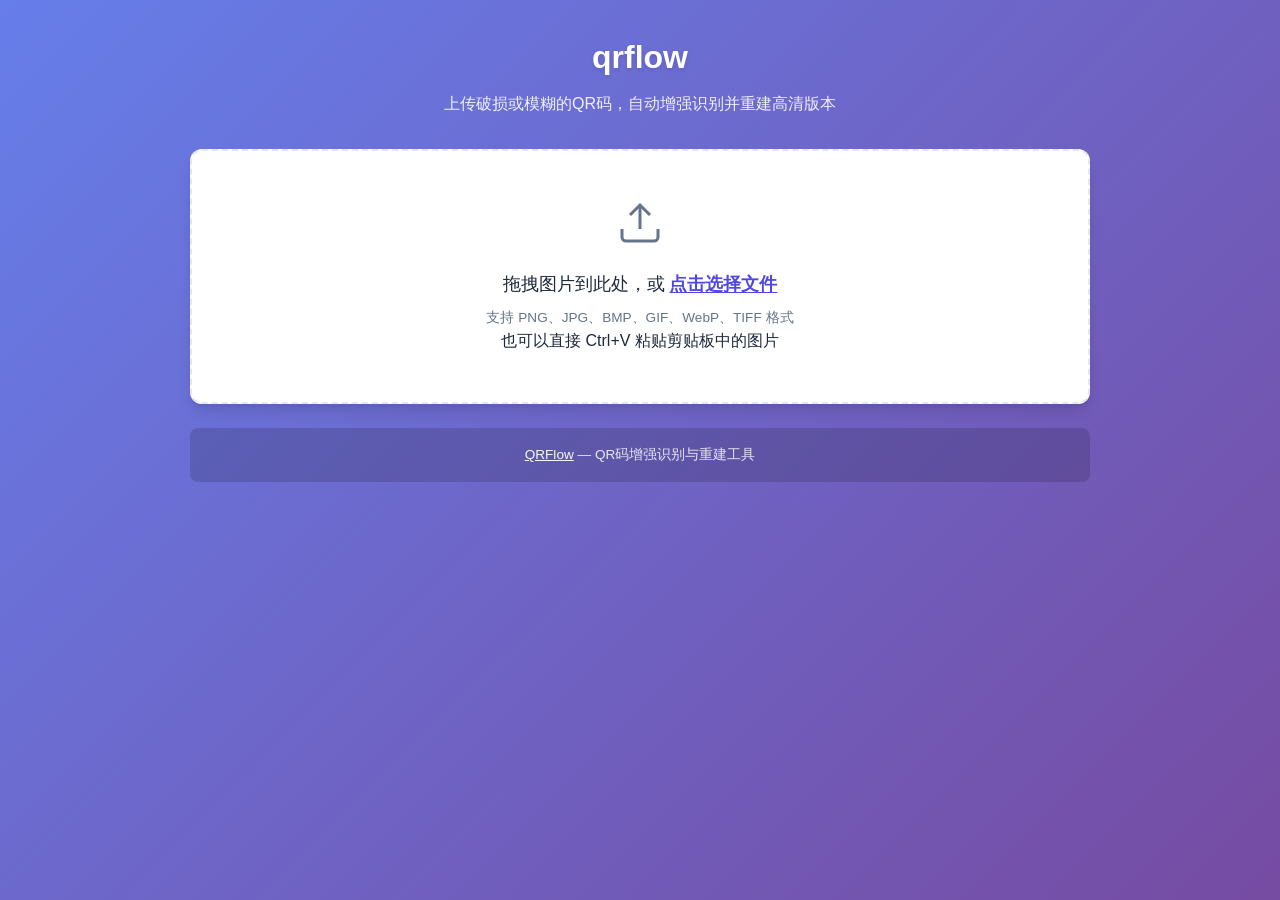
==== src/qrflow/templates/index.html @ c7b76ed6 "refactor: 前端重构 — 去掉作者信息、优化用户体验、静态文件内聚到包 - 页脚和启动 banner 去掉作者姓名，改为项目名 + GitHub 链接 - 上传即处理：图片上传后自动检测QR区" ====
<!--
  Copyright (c) 2026 QRFlow Authors
  License: MIT
-->
<!DOCTYPE html>
<html lang="zh-CN">
<head>
    <meta charset="UTF-8">
    <meta name="viewport" content="width=device-width, initial-scale=1.0">
    <title>qrflow · QR码重建工具</title>
    <link rel="stylesheet" href="/static/style.css">
</head>
<body>
    <div class="app-container">
        <!-- Header -->
        <header class="header">
            <h1>qrflow</h1>
            <p class="subtitle">上传破损或模糊的QR码，自动增强识别并重建高清版本</p>
        </header>

        <!-- Upload Zone -->
        <section class="upload-section">
            <div class="upload-zone" id="uploadZone">
                <div class="upload-content">
                    <svg class="upload-icon" viewBox="0 0 24 24" width="48" height="48" fill="none" stroke="currentColor" stroke-width="1.5">
                        <path d="M21 15v4a2 2 0 01-2 2H5a2 2 0 01-2-2v-4"/>
                        <polyline points="17 8 12 3 7 8"/>
                        <line x1="12" y1="3" x2="12" y2="15"/>
                    </svg>
                    <p class="upload-text">拖拽图片到此处，或 <span class="upload-link">点击选择文件</span></p>
                    <p class="upload-hint">支持 PNG、JPG、BMP、GIF、WebP、TIFF 格式</p>
                    <p class="paste-hint">也可以直接 Ctrl+V 粘贴剪贴板中的图片</p>
                </div>
                <input type="file" id="fileInput" accept="image/png,image/jpeg,image/bmp,image/gif,image/webp,image/tiff" hidden>
            </div>

            <!-- Preview of uploaded image -->
            <div class="preview-area hidden" id="previewArea">
                <div class="preview-wrapper" id="previewWrapper">
                    <img id="previewImage" alt="预览图片" class="preview-image">
                    <div class="crop-overlay hidden" id="cropOverlay"></div>
                </div>
                <div class="crop-hint hidden" id="cropHint">
                    未自动检测到QR码，您可以手动框选QR区域重新处理
                </div>
                <div class="preview-actions">
                    <button class="btn btn-secondary" id="btnChangeFile">更换图片</button>
                    <button class="btn btn-secondary hidden" id="btnStartCrop">手动框选QR区域</button>
                    <button class="btn btn-primary hidden" id="btnManualProcess">使用框选区域处理</button>
                    <button class="btn btn-secondary hidden" id="btnCancelCrop">取消框选</button>
                </div>
            </div>
        </section>

        <!-- Progress Section -->
        <section class="progress-section hidden" id="progressSection">
            <div class="progress-container">
                <div class="progress-bar">
                    <div class="progress-fill" id="progressFill"></div>
                </div>
                <p class="progress-text" id="progressText">正在处理...</p>
            </div>
        </section>

        <!-- Error Section -->
        <section class="error-section hidden" id="errorSection">
            <div class="error-card" id="errorMessage"></div>
        </section>

        <!-- Results Section -->
        <section class="results-section hidden" id="resultsSection">
            <h2>处理结果 <span class="result-count" id="resultCount"></span></h2>
            <div class="results-grid" id="resultsGrid"></div>
        </section>

        <!-- Footer -->
        <footer class="footer">
            <p><a href="https://github.com/jianjunwu/qrflow" target="_blank">QRFlow</a> — QR码增强识别与重建工具</p>
        </footer>
    </div>

    <script>
    (function() {
        // --- DOM references ---
        const uploadZone = document.getElementById('uploadZone');
        const fileInput = document.getElementById('fileInput');
        const previewArea = document.getElementById('previewArea');
        const previewImage = document.getElementById('previewImage');
        const btnChangeFile = document.getElementById('btnChangeFile');
        const cropHint = document.getElementById('cropHint');
        const btnStartCrop = document.getElementById('btnStartCrop');
        const btnManualProcess = document.getElementById('btnManualProcess');
        const btnCancelCrop = document.getElementById('btnCancelCrop');
        const progressSection = document.getElementById('progressSection');
        const progressFill = document.getElementById('progressFill');
        const progressText = document.getElementById('progressText');
        const errorSection = document.getElementById('errorSection');
        const errorMessage = document.getElementById('errorMessage');
        const resultsSection = document.getElementById('resultsSection');
        const resultsGrid = document.getElementById('resultsGrid');
        const resultCount = document.getElementById('resultCount');
        const previewWrapper = document.getElementById('previewWrapper');
        const cropOverlay = document.getElementById('cropOverlay');

        let uploadedFilename = null;
        let processing = false;
        let abortController = null;
        let progressTimer = null;
        let qrRegions = [];

        const PROGRESS_MESSAGES = [
            '正在分析图像特征...',
            '正在增强图像质量...',
            '正在识别QR码内容...',
            '正在重建高清版本...',
        ];

        // --- Paste from clipboard ---
        document.addEventListener('paste', (e) => {
            if (processing) return;
            const items = e.clipboardData.items;
            for (const item of items) {
                if (item.type.startsWith('image/')) {
                    e.preventDefault();
                    const file = item.getAsFile();
                    handleFile(file);
                    return;
                }
            }
        });

        // --- Upload handling ---
        uploadZone.addEventListener('click', () => fileInput.click());

        uploadZone.addEventListener('dragover', (e) => {
            e.preventDefault();
            uploadZone.classList.add('drag-over');
        });
        uploadZone.addEventListener('dragleave', () => {
            uploadZone.classList.remove('drag-over');
        });
        uploadZone.addEventListener('drop', (e) => {
            e.preventDefault();
            uploadZone.classList.remove('drag-over');
            const files = e.dataTransfer.files;
            if (files.length > 0) handleFile(files[0]);
        });

        fileInput.addEventListener('change', () => {
            if (fileInput.files.length > 0) handleFile(fileInput.files[0]);
        });

        btnChangeFile.addEventListener('click', () => {
            if (processing) {
                abortProcessing();
            }
            resetAll();
        });

        // --- File upload (auto-process) ---
        async function handleFile(file) {
            if (!file.type.startsWith('image/')) {
                showError('请选择图片文件');
                return;
            }
            const formData = new FormData();
            formData.append('file', file);

            try {
                const resp = await fetch('/api/upload', { method: 'POST', body: formData });
                const data = await resp.json();
                if (!data.success) {
                    showError(data.error || '上传失败，请重试');
                    return;
                }

                uploadedFilename = data.filename;
                const reader = new FileReader();
                reader.onload = (e) => {
                    previewImage.src = e.target.result;
                    previewArea.classList.remove('hidden');
                    uploadZone.classList.add('hidden');
                };
                reader.readAsDataURL(file);
                clearError();

                // Detect regions then auto-process
                await detectRegions(data.filename);
                startProcessing();
            } catch (err) {
                showError('上传失败，请检查网络连接后重试');
            }
        }

        async function detectRegions(filename) {
            try {
                const resp = await fetch('/api/detect', {
                    method: 'POST',
                    headers: { 'Content-Type': 'application/json' },
                    body: JSON.stringify({ filename }),
                });
                const data = await resp.json();
                if (data.success && data.qr_regions && data.qr_regions.length > 0) {
                    qrRegions = data.qr_regions;
                } else {
                    qrRegions = [];
                }
            } catch (err) {
                qrRegions = [];
            }
        }

        function resetAll() {
            uploadedFilename = null;
            qrRegions = [];
            previewArea.classList.add('hidden');
            uploadZone.classList.remove('hidden');
            fileInput.value = '';
            progressSection.classList.add('hidden');
            resultsSection.classList.add('hidden');
            clearError();
            cancelCropMode();
        }

        // --- Progress ---
        function startProgress() {
            progressSection.classList.remove('hidden');
            resultsSection.classList.add('hidden');
            errorSection.classList.add('hidden');
            progressFill.className = 'progress-fill active';
            progressText.textContent = PROGRESS_MESSAGES[0];

            let idx = 0;
            progressTimer = setInterval(() => {
                idx = (idx + 1) % PROGRESS_MESSAGES.length;
                progressText.textContent = PROGRESS_MESSAGES[idx];
            }, 2500);
        }

        function finishProgress(success) {
            clearInterval(progressTimer);
            progressTimer = null;
            progressFill.className = success ? 'progress-fill done' : 'progress-fill error';
            progressText.textContent = success ? '处理完成' : '未能识别到QR码';
        }

        // --- Processing ---
        async function startProcessing() {
            if (!uploadedFilename) return;

            processing = true;
            abortController = new AbortController();
            btnChangeFile.textContent = '取消处理';
            startProgress();

            // Hide crop UI during processing
            cancelCropMode();
            cropHint.classList.add('hidden');

            try {
                const resp = await fetch('/api/process', {
                    method: 'POST',
                    headers: { 'Content-Type': 'application/json' },
                    body: JSON.stringify({ filename: uploadedFilename }),
                    signal: abortController.signal,
                });
                const data = await resp.json();

                if (!data.success) {
                    finishProgress(false);
                    showError(data.error || '未能识别到QR码内容');
                    return;
                }

                // Save regions from response if available
                if (data.qr_regions && data.qr_regions.length > 0) {
                    qrRegions = data.qr_regions;
                }

                finishProgress(true);
                renderResults(data);

            } catch (err) {
                if (err.name === 'AbortError') return;
                finishProgress(false);
                showError('处理失败，请检查网络连接后重试');
            } finally {
                processing = false;
                abortController = null;
                btnChangeFile.textContent = '更换图片';
            }
        }

        function abortProcessing() {
            if (abortController) {
                abortController.abort();
                abortController = null;
            }
            clearInterval(progressTimer);
            progressTimer = null;
            processing = false;
            progressSection.classList.add('hidden');
            btnChangeFile.textContent = '更换图片';
        }

        // --- Results rendering ---
        function renderResults(data) {
            const dedup = data.deduplicated || [];
            resultsSection.classList.remove('hidden');
            resultCount.textContent = `（共 ${dedup.length} 条）`;
            resultsGrid.innerHTML = '';

            if (dedup.length === 0) {
                resultsGrid.innerHTML = `
                    <div class="no-results">
                        <p>未能识别到QR码内容</p>
                        <p>请尝试使用更清晰的图片，或手动框选QR码区域</p>
                        <button class="btn btn-secondary" id="btnRetryCrop">手动框选QR区域</button>
                    </div>
                `;
                document.getElementById('btnRetryCrop').addEventListener('click', () => {
                    resultsSection.classList.add('hidden');
                    cropHint.classList.remove('hidden');
                    btnStartCrop.classList.remove('hidden');
                    startCropMode();
                });
                return;
            }

            const hasRegions = qrRegions.length > 0;

            dedup.forEach((entry, idx) => {
                const card = document.createElement('div');
                card.className = 'result-card';

                let detailsHTML = '';
                if (hasRegions) {
                    detailsHTML = `
                        <details class="card-details">
                            <summary>查看原图与检测区域</summary>
                            <div class="details-images">
                                <div class="detail-thumb">
                                    <img src="${data.original_image_base64}" alt="原图">
                                    <span>原图</span>
                                </div>
                                <div class="detail-thumb">
                                    <img src="${qrRegions[0].crop_base64}" alt="检测区域">
                                    <span>检测到的QR区域</span>
                                </div>
                            </div>
                        </details>`;
                } else {
                    detailsHTML = `
                        <details class="card-details">
                            <summary>查看原图</summary>
                            <div class="details-images">
                                <div class="detail-thumb">
                                    <img src="${data.original_image_base64}" alt="原图">
                                    <span>原图</span>
                                </div>
                            </div>
                        </details>`;
                }

                card.innerHTML = `
                    <div class="card-header">
                        <span class="card-number">#${idx + 1}</span>
                        <span class="card-status success">已识别</span>
                    </div>
                    <div class="card-body">
                        <div class="card-hero">
                            <img src="${entry.reconstructed_qr_base64}" alt="重建QR码" class="hero-qr">
                            <span class="hero-label">重建QR码 — 可直接扫描使用</span>
                        </div>
                        <div class="card-content-section">
                            <label class="card-label">解码内容</label>
                            <textarea readonly class="content-textarea" rows="2">${escapeHtml(entry.content)}</textarea>
                        </div>
                        <div class="card-actions">
                            <button class="btn btn-copy" data-content="${escapeHtml(entry.content)}">复制内容</button>
                            <button class="btn btn-download" data-qr="${entry.reconstructed_qr_base64}">下载QR码</button>
                        </div>
                        ${detailsHTML}
                    </div>
                `;

                resultsGrid.appendChild(card);
            });

            // Bind copy buttons
            resultsGrid.querySelectorAll('.btn-copy').forEach(btn => {
                btn.addEventListener('click', () => {
                    const content = btn.getAttribute('data-content');
                    navigator.clipboard.writeText(content).then(() => {
                        const original = btn.textContent;
                        btn.textContent = '已复制';
                        btn.classList.add('copied');
                        setTimeout(() => {
                            btn.textContent = original;
                            btn.classList.remove('copied');
                        }, 2000);
                    }).catch(() => {
                        alert('复制失败，请手动复制');
                    });
                });
            });

            // Bind download buttons
            resultsGrid.querySelectorAll('.btn-download').forEach(btn => {
                btn.addEventListener('click', () => {
                    const qrDataUri = btn.getAttribute('data-qr');
                    const link = document.createElement('a');
                    link.href = qrDataUri;
                    link.download = `qr-code-${Date.now()}.png`;
                    document.body.appendChild(link);
                    link.click();
                    document.body.removeChild(link);
                });
            });
        }

        // --- Utilities ---
        function showError(msg) {
            errorSection.classList.remove('hidden');
            errorMessage.textContent = msg;
        }

        function clearError() {
            errorSection.classList.add('hidden');
            errorMessage.textContent = '';
        }

        function escapeHtml(str) {
            const div = document.createElement('div');
            div.appendChild(document.createTextNode(str));
            return div.innerHTML;
        }

        // --- Manual crop selection ---
        function startCropMode() {
            if (!uploadedFilename) return;
            cropState.active = true;
            cropState.drawing = false;
            cropState.origX = cropState.origY = cropState.origW = cropState.origH = 0;

            btnStartCrop.classList.add('hidden');
            btnManualProcess.classList.add('hidden');
            btnCancelCrop.classList.remove('hidden');
            cropOverlay.classList.add('hidden');
            previewImage.style.cursor = 'crosshair';

            previewWrapper.addEventListener('mousedown', onCropMouseDown);
        }

        function cancelCropMode() {
            cropState.active = false;
            cropState.drawing = false;
            cropState.origX = cropState.origY = cropState.origW = cropState.origH = 0;

            btnStartCrop.classList.add('hidden');
            btnManualProcess.classList.add('hidden');
            btnCancelCrop.classList.add('hidden');
            cropHint.classList.add('hidden');
            cropOverlay.classList.add('hidden');
            previewImage.style.cursor = '';
            previewWrapper.removeEventListener('mousedown', onCropMouseDown);
            document.removeEventListener('mousemove', onCropMouseMove);
            document.removeEventListener('mouseup', onCropMouseUp);
        }

        // --- Crop state ---
        let cropState = {
            active: false,
            drawing: false,
            startX: 0, startY: 0,
            endX: 0, endY: 0,
            origX: 0, origY: 0, origW: 0, origH: 0,
        };

        function onCropMouseDown(e) {
            if (!cropState.active) return;
            e.preventDefault();
            cropState.drawing = true;

            const rect = previewImage.getBoundingClientRect();
            cropState.startX = e.clientX - rect.left;
            cropState.startY = e.clientY - rect.top;
            cropState.endX = cropState.startX;
            cropState.endY = cropState.startY;

            updateCropOverlay();
            document.addEventListener('mousemove', onCropMouseMove);
            document.addEventListener('mouseup', onCropMouseUp);
        }

        function onCropMouseMove(e) {
            if (!cropState.drawing) return;
            const rect = previewImage.getBoundingClientRect();
            cropState.endX = Math.max(0, Math.min(e.clientX - rect.left, rect.width));
            cropState.endY = Math.max(0, Math.min(e.clientY - rect.top, rect.height));
            updateCropOverlay();
        }

        function onCropMouseUp(e) {
            if (!cropState.drawing) return;
            cropState.drawing = false;
            document.removeEventListener('mousemove', onCropMouseMove);
            document.removeEventListener('mouseup', onCropMouseUp);

            const rect = previewImage.getBoundingClientRect();
            cropState.endX = Math.max(0, Math.min(e.clientX - rect.left, rect.width));
            cropState.endY = Math.max(0, Math.min(e.clientY - rect.top, rect.height));

            const bx = Math.min(cropState.startX, cropState.endX);
            const by = Math.min(cropState.startY, cropState.endY);
            const bw = Math.abs(cropState.endX - cropState.startX);
            const bh = Math.abs(cropState.endY - cropState.startY);

            const scaleX = previewImage.naturalWidth / rect.width;
            const scaleY = previewImage.naturalHeight / rect.height;

            cropState.startX = bx;
            cropState.startY = by;
            cropState.endX = bx + bw;
            cropState.endY = by + bh;
            cropState.origX = Math.round(bx * scaleX);
            cropState.origY = Math.round(by * scaleY);
            cropState.origW = Math.round(bw * scaleX);
            cropState.origH = Math.round(bh * scaleY);

            updateCropOverlay();

            if (cropState.origW > 5 && cropState.origH > 5) {
                btnManualProcess.classList.remove('hidden');
            }
        }

        function updateCropOverlay() {
            const bx = Math.min(cropState.startX, cropState.endX);
            const by = Math.min(cropState.startY, cropState.endY);
            const bw = Math.abs(cropState.endX - cropState.startX);
            const bh = Math.abs(cropState.endY - cropState.startY);

            const imgLeft = previewImage.offsetLeft;
            const imgTop = previewImage.offsetTop;

            cropOverlay.style.left = (imgLeft + bx) + 'px';
            cropOverlay.style.top = (imgTop + by) + 'px';
            cropOverlay.style.width = bw + 'px';
            cropOverlay.style.height = bh + 'px';
            cropOverlay.classList.toggle('hidden', bw < 2 || bh < 2);
        }

        // --- Button handlers ---
        btnStartCrop.addEventListener('click', startCropMode);
        btnCancelCrop.addEventListener('click', cancelCropMode);

        btnManualProcess.addEventListener('click', function() {
            if (!uploadedFilename || cropState.origW <= 0 || cropState.origH <= 0) return;
            processManualCrop();
        });

        async function processManualCrop() {
            processing = true;
            btnManualProcess.disabled = true;
            btnCancelCrop.disabled = true;
            btnChangeFile.textContent = '取消处理';
            abortController = new AbortController();

            errorSection.classList.add('hidden');
            resultsSection.classList.add('hidden');
            cancelCropMode();
            cropHint.classList.add('hidden');
            startProgress();

            try {
                const resp = await fetch('/api/manual_crop', {
                    method: 'POST',
                    headers: { 'Content-Type': 'application/json' },
                    body: JSON.stringify({
                        filename: uploadedFilename,
                        x: cropState.origX,
                        y: cropState.origY,
                        width: cropState.origW,
                        height: cropState.origH,
                    }),
                    signal: abortController.signal,
                });
                const data = await resp.json();

                if (!data.success) {
                    finishProgress(false);
                    showError(data.error || '未能识别到QR码内容');
                    return;
                }

                if (data.qr_regions && data.qr_regions.length > 0) {
                    qrRegions = data.qr_regions;
                }

                finishProgress(true);
                renderResults(data);

            } catch (err) {
                if (err.name === 'AbortError') return;
                finishProgress(false);
                showError('处理失败，请检查网络连接后重试');
            } finally {
                processing = false;
                abortController = null;
                btnManualProcess.disabled = false;
                btnCancelCrop.disabled = false;
                btnChangeFile.textContent = '更换图片';
            }
        }
    })();
    </script>
</body>
</html>
---- static/style.css ----
/* ==========================================================================
   qrflow — Stylesheet
   Copyright (c) 2026 QRFlow Authors
   License: MIT

   Modern, clean design with card-based results layout.
   ========================================================================== */

/* --- Reset & Base -------------------------------------------------------- */
*, *::before, *::after {
    box-sizing: border-box;
    margin: 0;
    padding: 0;
}

:root {
    --color-bg: #f0f4f8;
    --color-surface: #ffffff;
    --color-primary: #4f46e5;
    --color-primary-hover: #4338ca;
    --color-primary-light: #eef2ff;
    --color-success: #16a34a;
    --color-success-bg: #f0fdf4;
    --color-error: #dc2626;
    --color-error-bg: #fef2f2;
    --color-warning: #f59e0b;
    --color-warning-bg: #fffbeb;
    --color-text: #1e293b;
    --color-text-secondary: #64748b;
    --color-border: #e2e8f0;
    --color-border-hover: #cbd5e1;
    --radius: 12px;
    --radius-sm: 8px;
    --shadow-sm: 0 1px 2px rgba(0, 0, 0, 0.05);
    --shadow: 0 1px 3px rgba(0, 0, 0, 0.1), 0 1px 2px rgba(0, 0, 0, 0.06);
    --shadow-lg: 0 10px 15px -3px rgba(0, 0, 0, 0.1), 0 4px 6px -2px rgba(0, 0, 0, 0.05);
    --transition: 0.2s ease;
}

body {
    font-family: -apple-system, BlinkMacSystemFont, "Segoe UI", Roboto, "Helvetica Neue", Arial, "Noto Sans SC", sans-serif;
    background: linear-gradient(135deg, #667eea 0%, #764ba2 100%);
    background-attachment: fixed;
    color: var(--color-text);
    line-height: 1.6;
    min-height: 100vh;
    padding: 2rem 1rem;
}

/* --- App Container ------------------------------------------------------- */
.app-container {
    max-width: 900px;
    margin: 0 auto;
}

/* --- Header -------------------------------------------------------------- */
.header {
    text-align: center;
    margin-bottom: 2rem;
    color: #fff;
}

.header h1 {
    font-size: 2rem;
    font-weight: 700;
    margin-bottom: 0.5rem;
    text-shadow: 0 2px 4px rgba(0, 0, 0, 0.1);
}

.header .subtitle {
    font-size: 1rem;
    opacity: 0.9;
}

/* --- Sections ------------------------------------------------------------ */
section {
    background: var(--color-surface);
    border-radius: var(--radius);
    box-shadow: var(--shadow-lg);
    padding: 1.5rem;
    margin-bottom: 1.5rem;
}

section h2 {
    font-size: 1.25rem;
    font-weight: 600;
    margin-bottom: 1rem;
    color: var(--color-text);
}

/* --- Upload Zone --------------------------------------------------------- */
.upload-section {
    padding: 0;
    overflow: hidden;
}

.upload-zone {
    padding: 3rem 2rem;
    text-align: center;
    cursor: pointer;
    border: 2px dashed var(--color-border);
    border-radius: var(--radius);
    transition: all var(--transition);
}

.upload-zone:hover,
.upload-zone.drag-over {
    border-color: var(--color-primary);
    background: var(--color-primary-light);
}

.upload-zone.drag-over {
    border-style: solid;
    background: var(--color-primary-light);
}

.upload-icon {
    color: var(--color-text-secondary);
    margin-bottom: 1rem;
}

.upload-text {
    font-size: 1.1rem;
    color: var(--color-text);
    margin-bottom: 0.5rem;
}

.upload-link {
    color: var(--color-primary);
    font-weight: 600;
    text-decoration: underline;
    text-underline-offset: 2px;
}

.upload-hint {
    font-size: 0.85rem;
    color: var(--color-text-secondary);
}

/* --- Preview Area -------------------------------------------------------- */
.preview-area {
    text-align: center;
    padding: 1.5rem;
}

.preview-wrapper {
    position: relative;
    display: inline-block;
}

.preview-image {
    max-width: 300px;
    max-height: 300px;
    border-radius: var(--radius-sm);
    box-shadow: var(--shadow);
    margin-bottom: 1rem;
    border: 1px solid var(--color-border);
    display: block;
}

/* --- Crop Overlay -------------------------------------------------------- */
.crop-overlay {
    position: absolute;
    border: 2px dashed var(--color-primary);
    background: rgba(79, 70, 229, 0.15);
    pointer-events: none;
    z-index: 10;
}

/* --- Crop Hint ----------------------------------------------------------- */
.crop-hint {
    text-align: center;
    padding: 0.75rem;
    color: var(--color-text-secondary);
    font-size: 0.9rem;
}

.btn-start-crop {
    background: var(--color-warning-bg);
    color: var(--color-warning);
    border: 1px solid #fde68a;
    margin-left: 0.5rem;
}

.btn-start-crop:hover {
    background: #fef3c7;
}

.preview-actions {
    display: flex;
    gap: 0.75rem;
    justify-content: center;
    flex-wrap: wrap;
}

/* --- Buttons ------------------------------------------------------------- */
.btn {
    display: inline-flex;
    align-items: center;
    justify-content: center;
    gap: 0.4rem;
    padding: 0.625rem 1.25rem;
    font-size: 0.95rem;
    font-weight: 500;
    border: none;
    border-radius: var(--radius-sm);
    cursor: pointer;
    transition: all var(--transition);
    font-family: inherit;
}

.btn:disabled {
    opacity: 0.6;
    cursor: not-allowed;
}

.btn-primary {
    background: var(--color-primary);
    color: #fff;
}

.btn-primary:hover:not(:disabled) {
    background: var(--color-primary-hover);
    transform: translateY(-1px);
    box-shadow: var(--shadow);
}

.btn-secondary {
    background: var(--color-border);
    color: var(--color-text);
}

.btn-secondary:hover {
    background: var(--color-border-hover);
}

.btn-small {
    padding: 0.375rem 0.75rem;
    font-size: 0.85rem;
}

.btn-copy {
    background: var(--color-primary-light);
    color: var(--color-primary);
}

.btn-copy:hover {
    background: #dde4ff;
}

.btn-download {
    background: var(--color-success-bg);
    color: var(--color-success);
}

.btn-download:hover {
    background: #dcfce7;
}

/* --- Regions Section ----------------------------------------------------- */
.regions-section {
    padding: 1.5rem;
}

.regions-thumbnails {
    display: flex;
    gap: 1rem;
    flex-wrap: wrap;
}

.region-thumb {
    text-align: center;
    flex-shrink: 0;
}

.region-thumb img {
    width: 120px;
    height: 120px;
    object-fit: contain;
    border: 2px solid var(--color-primary);
    border-radius: var(--radius-sm);
    background: #fff;
    box-shadow: var(--shadow-sm);
}

.region-label {
    display: block;
    margin-top: 0.4rem;
    font-size: 0.8rem;
    font-weight: 600;
    color: var(--color-primary);
}

/* --- Progress Section ---------------------------------------------------- */
.progress-list {
    display: flex;
    flex-direction: column;
    gap: 0.5rem;
}

.progress-item {
    display: flex;
    align-items: center;
    justify-content: space-between;
    padding: 0.75rem 1rem;
    border-radius: var(--radius-sm);
    font-size: 0.95rem;
    border: 1px solid var(--color-border);
    transition: all var(--transition);
}

.progress-item.pending {
    background: #f8fafc;
    color: var(--color-text-secondary);
}

.progress-item.success {
    background: var(--color-success-bg);
    border-color: #bbf7d0;
    color: var(--color-success);
}

.progress-item.failed {
    background: var(--color-warning-bg);
    border-color: #fde68a;
    color: var(--color-warning);
}

.progress-item.error {
    background: var(--color-error-bg);
    border-color: #fecaca;
    color: var(--color-error);
}

.progress-step-name {
    font-weight: 500;
}

.progress-status {
    font-size: 0.85rem;
}

/* --- Error Section ------------------------------------------------------- */
.error-card {
    padding: 1rem;
    background: var(--color-error-bg);
    border: 1px solid #fecaca;
    border-radius: var(--radius-sm);
    color: var(--color-error);
    font-weight: 500;
}

/* --- Results Section ----------------------------------------------------- */
.result-count {
    font-weight: 400;
    font-size: 0.9rem;
    color: var(--color-text-secondary);
}

.results-grid {
    display: flex;
    flex-direction: column;
    gap: 1.5rem;
}

.no-results {
    text-align: center;
    padding: 2rem;
    color: var(--color-text-secondary);
}

.no-results p {
    margin-bottom: 0.5rem;
}

/* --- Result Card --------------------------------------------------------- */
.result-card {
    background: var(--color-surface);
    border: 1px solid var(--color-border);
    border-radius: var(--radius);
    overflow: hidden;
    box-shadow: var(--shadow-sm);
    transition: box-shadow var(--transition);
}

.result-card:hover {
    box-shadow: var(--shadow-lg);
}

.card-header {
    display: flex;
    align-items: center;
    justify-content: space-between;
    padding: 0.75rem 1rem;
    background: var(--color-primary-light);
    border-bottom: 1px solid var(--color-border);
}

.card-number {
    font-weight: 700;
    color: var(--color-primary);
    font-size: 0.95rem;
}

.card-sources {
    font-size: 0.8rem;
    color: var(--color-text-secondary);
}

.card-body {
    display: flex;
    gap: 1rem;
    padding: 1rem;
    align-items: flex-start;
    flex-wrap: wrap;
}

.card-image {
    text-align: center;
    flex-shrink: 0;
}

.card-image img {
    width: 160px;
    height: 160px;
    object-fit: contain;
    border: 1px solid var(--color-border);
    border-radius: var(--radius-sm);
    background: #fff;
}

.card-label {
    display: block;
    font-size: 0.8rem;
    font-weight: 600;
    color: var(--color-text-secondary);
    margin-bottom: 0.5rem;
    text-transform: uppercase;
    letter-spacing: 0.05em;
}

.card-content {
    flex: 1;
    min-width: 200px;
}

.content-textarea {
    width: 100%;
    padding: 0.6rem;
    font-family: "SF Mono", "Fira Code", "Consolas", monospace;
    font-size: 0.85rem;
    border: 1px solid var(--color-border);
    border-radius: var(--radius-sm);
    background: #f8fafc;
    resize: none;
    color: var(--color-text);
    line-height: 1.4;
}

.content-textarea:focus {
    outline: none;
    border-color: var(--color-primary);
}

.content-actions {
    display: flex;
    gap: 0.5rem;
    margin-top: 0.5rem;
}

/* --- Utility ------------------------------------------------------------- */
.hidden {
    display: none !important;
}

/* --- Responsive ---------------------------------------------------------- */
@media (max-width: 768px) {
    body {
        padding: 1rem 0.5rem;
    }

    .header h1 {
        font-size: 1.5rem;
    }

    section {
        padding: 1rem;
    }

    .card-body {
        flex-direction: column;
        align-items: center;
    }

    .card-image img {
        width: 140px;
        height: 140px;
    }

    .card-content {
        width: 100%;
    }

    .upload-zone {
        padding: 2rem 1rem;
    }

    .preview-actions {
        flex-direction: column;
    }
}

/* --- Footer -------------------------------------------------------------- */
.footer {
    text-align: center;
    padding: 1rem;
    margin-top: 0.5rem;
    background: rgba(0, 0, 0, 0.15);
    border-radius: var(--radius-sm);
    color: rgba(255, 255, 255, 0.85);
    font-size: 0.85rem;
    line-height: 1.6;
}
.footer a {
    color: rgba(255, 255, 255, 0.95);
    text-decoration: underline;
    font-weight: 500;
}
.footer a:hover {
    color: #fff;
}
.footer-note {
    font-size: 0.8rem;
    color: rgba(255, 255, 255, 0.65);
    margin-top: 0.2rem;
}
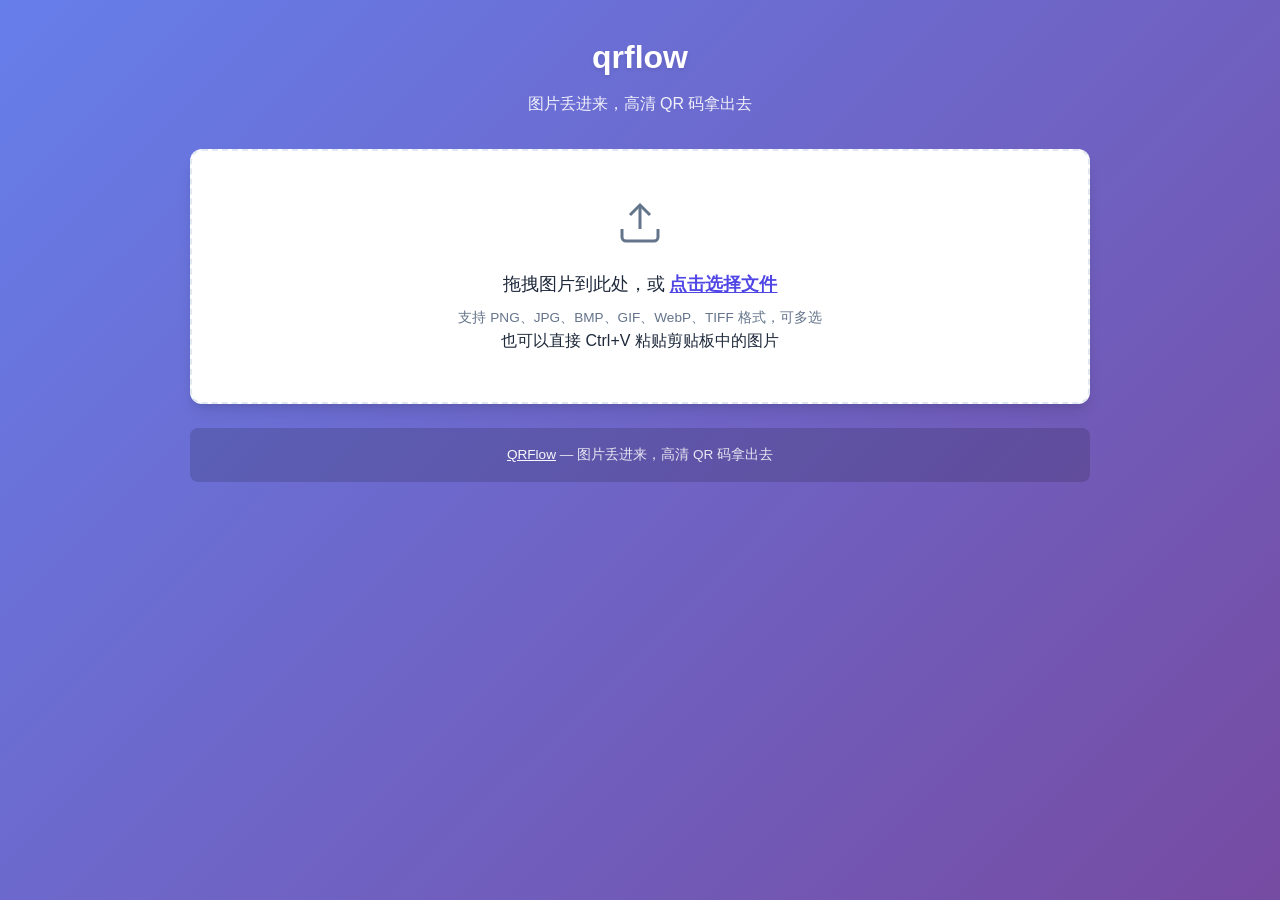
==== commit f7112c34: "refactor: 前端重构 — 多图并行上传、一键处理全部、结果侧栏导航、紧凑进度条 - 多图并行上传：Promise.all 并行上传+检测，缩略图即时渲染，状态指示器 - 一键处理全部：btnP" ====
--- a/src/qrflow/templates/index.html
+++ b/src/qrflow/templates/index.html
@@ -7,7 +7,7 @@
 <head>
     <meta charset="UTF-8">
     <meta name="viewport" content="width=device-width, initial-scale=1.0">
-    <title>qrflow · QR码重建工具</title>
+    <title>qrflow · 图片丢进来，高清 QR 码拿出去</title>
     <link rel="stylesheet" href="/static/style.css">
 </head>
 <body>
@@ -15,11 +15,11 @@
         <!-- Header -->
         <header class="header">
             <h1>qrflow</h1>
-            <p class="subtitle">上传破损或模糊的QR码，自动增强识别并重建高清版本</p>
+            <p class="subtitle">图片丢进来，高清 QR 码拿出去</p>
         </header>
 
-        <!-- Upload Zone -->
-        <section class="upload-section">
+        <!-- Upload Zone (shown when no files or user returns to upload) -->
+        <section class="upload-section" id="uploadSection">
             <div class="upload-zone" id="uploadZone">
                 <div class="upload-content">
                     <svg class="upload-icon" viewBox="0 0 24 24" width="48" height="48" fill="none" stroke="currentColor" stroke-width="1.5">
@@ -28,39 +28,62 @@
                         <line x1="12" y1="3" x2="12" y2="15"/>
                     </svg>
                     <p class="upload-text">拖拽图片到此处，或 <span class="upload-link">点击选择文件</span></p>
-                    <p class="upload-hint">支持 PNG、JPG、BMP、GIF、WebP、TIFF 格式</p>
+                    <p class="upload-hint">支持 PNG、JPG、BMP、GIF、WebP、TIFF 格式，可多选</p>
                     <p class="paste-hint">也可以直接 Ctrl+V 粘贴剪贴板中的图片</p>
                 </div>
-                <input type="file" id="fileInput" accept="image/png,image/jpeg,image/bmp,image/gif,image/webp,image/tiff" hidden>
+                <input type="file" id="fileInput" accept="image/png,image/jpeg,image/bmp,image/gif,image/webp,image/tiff" multiple hidden>
             </div>
-
-            <!-- Preview of uploaded image -->
-            <div class="preview-area hidden" id="previewArea">
+        </section>
+
+        <!-- Thumbnail Strip (shown when files exist) -->
+        <section class="thumbnail-strip hidden" id="thumbnailStrip">
+            <div class="thumbnails-scroll" id="thumbnailsScroll"></div>
+            <button class="btn btn-thumb-add" id="btnThumbAdd" title="添加图片">+</button>
+            <button class="btn-clear-all" id="btnClearAll">清空全部</button>
+        </section>
+
+        <!-- Main Content (two-column during processing) -->
+        <div class="main-content" id="mainContent">
+            <!-- Preview Area -->
+            <section class="preview-section hidden" id="previewSection">
                 <div class="preview-wrapper" id="previewWrapper">
                     <img id="previewImage" alt="预览图片" class="preview-image">
-                    <div class="crop-overlay hidden" id="cropOverlay"></div>
+                    <div class="crop-overlay hidden" id="cropOverlay">
+                        <div class="crop-handle nw" data-handle="nw"></div>
+                        <div class="crop-handle n"  data-handle="n"></div>
+                        <div class="crop-handle ne" data-handle="ne"></div>
+                        <div class="crop-handle e"  data-handle="e"></div>
+                        <div class="crop-handle se" data-handle="se"></div>
+                        <div class="crop-handle s"  data-handle="s"></div>
+                        <div class="crop-handle sw" data-handle="sw"></div>
+                        <div class="crop-handle w"  data-handle="w"></div>
+                        <div class="crop-size-label hidden" id="cropSizeLabel"></div>
+                    </div>
                 </div>
                 <div class="crop-hint hidden" id="cropHint">
-                    未自动检测到QR码，您可以手动框选QR区域重新处理
+                    未自动检测到QR码，您可以手动框选QR区域后重新处理
                 </div>
+
+                <!-- Compact Progress -->
+                <div class="progress-inline hidden" id="progressInline">
+                    <div class="progress-track">
+                        <div class="progress-fill" id="progressFill"></div>
+                    </div>
+                    <span class="progress-text" id="progressText"></span>
+                </div>
+                <div class="step-list hidden" id="stepList"></div>
+
                 <div class="preview-actions">
+                    <button class="btn btn-secondary" id="btnReturnUpload">返回上传</button>
                     <button class="btn btn-secondary" id="btnChangeFile">更换图片</button>
                     <button class="btn btn-secondary hidden" id="btnStartCrop">手动框选QR区域</button>
+                    <button class="btn btn-primary" id="btnProcess">开始处理</button>
+                    <button class="btn btn-process-all hidden" id="btnProcessAll" title="处理全部已上传的图片">处理全部</button>
                     <button class="btn btn-primary hidden" id="btnManualProcess">使用框选区域处理</button>
                     <button class="btn btn-secondary hidden" id="btnCancelCrop">取消框选</button>
                 </div>
-            </div>
-        </section>
-
-        <!-- Progress Section -->
-        <section class="progress-section hidden" id="progressSection">
-            <div class="progress-container">
-                <div class="progress-bar">
-                    <div class="progress-fill" id="progressFill"></div>
-                </div>
-                <p class="progress-text" id="progressText">正在处理...</p>
-            </div>
-        </section>
+            </section>
+        </div>
 
         <!-- Error Section -->
         <section class="error-section hidden" id="errorSection">
@@ -69,44 +92,82 @@
 
         <!-- Results Section -->
         <section class="results-section hidden" id="resultsSection">
-            <h2>处理结果 <span class="result-count" id="resultCount"></span></h2>
-            <div class="results-grid" id="resultsGrid"></div>
+            <h2 id="resultsTitle">处理结果</h2>
+            <div class="results-layout">
+                <div class="results-sidebar" id="resultsSidebar"></div>
+                <div class="results-main" id="resultsGroups"></div>
+            </div>
         </section>
 
         <!-- Footer -->
         <footer class="footer">
-            <p><a href="https://github.com/jianjunwu/qrflow" target="_blank">QRFlow</a> — QR码增强识别与重建工具</p>
+            <p><a href="https://github.com/jianjunwu/qrflow" target="_blank">QRFlow</a> — 图片丢进来，高清 QR 码拿出去</p>
         </footer>
     </div>
 
+    <!-- QR Lightbox -->
+    <div class="lightbox hidden" id="qrLightbox">
+        <div class="lightbox-backdrop" id="lightboxBackdrop"></div>
+        <div class="lightbox-content" id="lightboxContent">
+            <button class="lightbox-close" id="lightboxClose">&times;</button>
+            <img id="lightboxImage" alt="QR码大图">
+            <div class="lightbox-info" id="lightboxInfo"></div>
+        </div>
+    </div>
+
     <script>
     (function() {
-        // --- DOM references ---
+        // ============================================================
+        // DOM references
+        // ============================================================
+        const uploadSection = document.getElementById('uploadSection');
         const uploadZone = document.getElementById('uploadZone');
         const fileInput = document.getElementById('fileInput');
-        const previewArea = document.getElementById('previewArea');
+        const thumbnailStrip = document.getElementById('thumbnailStrip');
+        const thumbnailsScroll = document.getElementById('thumbnailsScroll');
+        const btnThumbAdd = document.getElementById('btnThumbAdd');
+        const btnClearAll = document.getElementById('btnClearAll');
+        const mainContent = document.getElementById('mainContent');
+        const previewSection = document.getElementById('previewSection');
         const previewImage = document.getElementById('previewImage');
+        const previewWrapper = document.getElementById('previewWrapper');
+        const cropOverlay = document.getElementById('cropOverlay');
+        const cropSizeLabel = document.getElementById('cropSizeLabel');
+        const cropHint = document.getElementById('cropHint');
+        const btnReturnUpload = document.getElementById('btnReturnUpload');
         const btnChangeFile = document.getElementById('btnChangeFile');
-        const cropHint = document.getElementById('cropHint');
         const btnStartCrop = document.getElementById('btnStartCrop');
+        const btnProcess = document.getElementById('btnProcess');
+        const btnProcessAll = document.getElementById('btnProcessAll');
         const btnManualProcess = document.getElementById('btnManualProcess');
         const btnCancelCrop = document.getElementById('btnCancelCrop');
-        const progressSection = document.getElementById('progressSection');
+        const progressInline = document.getElementById('progressInline');
         const progressFill = document.getElementById('progressFill');
         const progressText = document.getElementById('progressText');
+        const stepList = document.getElementById('stepList');
         const errorSection = document.getElementById('errorSection');
         const errorMessage = document.getElementById('errorMessage');
         const resultsSection = document.getElementById('resultsSection');
-        const resultsGrid = document.getElementById('resultsGrid');
-        const resultCount = document.getElementById('resultCount');
-        const previewWrapper = document.getElementById('previewWrapper');
-        const cropOverlay = document.getElementById('cropOverlay');
-
-        let uploadedFilename = null;
+        const resultsTitle = document.getElementById('resultsTitle');
+        const resultsSidebar = document.getElementById('resultsSidebar');
+        const resultsGroups = document.getElementById('resultsGroups');
+        const qrLightbox = document.getElementById('qrLightbox');
+        const lightboxBackdrop = document.getElementById('lightboxBackdrop');
+        const lightboxClose = document.getElementById('lightboxClose');
+        const lightboxContent = document.getElementById('lightboxContent');
+        const lightboxImage = document.getElementById('lightboxImage');
+        const lightboxInfo = document.getElementById('lightboxInfo');
+
+        // ============================================================
+        // State
+        // ============================================================
+        const uploadedFiles = new Map();   // id -> file record
+        let activeFileId = null;
+        let activeResultTabId = null;
         let processing = false;
         let abortController = null;
         let progressTimer = null;
-        let qrRegions = [];
+        let fileIdCounter = 0;
 
         const PROGRESS_MESSAGES = [
             '正在分析图像特征...',
@@ -115,22 +176,38 @@
             '正在重建高清版本...',
         ];
 
-        // --- Paste from clipboard ---
-        document.addEventListener('paste', (e) => {
-            if (processing) return;
-            const items = e.clipboardData.items;
-            for (const item of items) {
-                if (item.type.startsWith('image/')) {
-                    e.preventDefault();
-                    const file = item.getAsFile();
-                    handleFile(file);
-                    return;
-                }
-            }
-        });
-
-        // --- Upload handling ---
+        // ============================================================
+        // Crop state
+        // ============================================================
+        let cropState = {
+            active: false,
+            drawing: false,
+            dragging: false,
+            resizing: false,
+            resizeHandle: null,
+            startX: 0, startY: 0,
+            endX: 0, endY: 0,
+            origX: 0, origY: 0, origW: 0, origH: 0,
+            dragOffX: 0, dragOffY: 0,
+        };
+
+        // ============================================================
+        // Helpers
+        // ============================================================
+        function getActiveFile() {
+            return activeFileId ? uploadedFiles.get(activeFileId) : null;
+        }
+
+        function getActiveResults() {
+            const f = getActiveFile();
+            return f ? f.results : null;
+        }
+
+        // ============================================================
+        // Upload handling
+        // ============================================================
         uploadZone.addEventListener('click', () => fileInput.click());
+        btnThumbAdd.addEventListener('click', () => fileInput.click());
 
         uploadZone.addEventListener('dragover', (e) => {
             e.preventDefault();
@@ -142,91 +219,274 @@
         uploadZone.addEventListener('drop', (e) => {
             e.preventDefault();
             uploadZone.classList.remove('drag-over');
-            const files = e.dataTransfer.files;
-            if (files.length > 0) handleFile(files[0]);
+            handleFiles(e.dataTransfer.files);
         });
 
         fileInput.addEventListener('change', () => {
-            if (fileInput.files.length > 0) handleFile(fileInput.files[0]);
-        });
-
-        btnChangeFile.addEventListener('click', () => {
-            if (processing) {
-                abortProcessing();
-            }
-            resetAll();
-        });
-
-        // --- File upload (auto-process) ---
-        async function handleFile(file) {
-            if (!file.type.startsWith('image/')) {
+            if (fileInput.files.length > 0) {
+                handleFiles(fileInput.files);
+                fileInput.value = '';
+            }
+        });
+
+        // Paste
+        document.addEventListener('paste', (e) => {
+            if (processing) return;
+            const files = [];
+            for (const item of e.clipboardData.items) {
+                if (item.type.startsWith('image/')) {
+                    files.push(item.getAsFile());
+                }
+            }
+            if (files.length > 0) {
+                e.preventDefault();
+                handleFiles(files);
+            }
+        });
+
+        btnClearAll.addEventListener('click', () => {
+            uploadedFiles.clear();
+            activeFileId = null;
+            activeResultTabId = null;
+            updateUI();
+        });
+
+        async function handleFiles(files) {
+            const fileList = Array.from(files).filter(f => f.type.startsWith('image/'));
+            if (fileList.length === 0) {
                 showError('请选择图片文件');
                 return;
             }
-            const formData = new FormData();
-            formData.append('file', file);
-
-            try {
-                const resp = await fetch('/api/upload', { method: 'POST', body: formData });
-                const data = await resp.json();
-                if (!data.success) {
-                    showError(data.error || '上传失败，请重试');
-                    return;
-                }
-
-                uploadedFilename = data.filename;
+            clearError();
+
+            // Phase 1: Read all dataURIs in parallel, build records
+            const records = await Promise.all(
+                fileList.map(async (file) => {
+                    const id = 'f' + (++fileIdCounter);
+                    const dataUri = await readFileAsDataUri(file);
+                    return {
+                        id,
+                        filename: null,
+                        originalName: file.name,
+                        dataUri,
+                        regions: [],
+                        results: null,
+                        processed: false,
+                        status: 'uploading',
+                        _file: file,
+                    };
+                })
+            );
+
+            for (const rec of records) {
+                const { _file, ...record } = rec;
+                uploadedFiles.set(rec.id, record);
+            }
+            if (!activeFileId || !uploadedFiles.has(activeFileId)) {
+                activeFileId = uploadedFiles.keys().next().value;
+            }
+            updateUI();
+
+            // Phase 2: Upload + detect all in parallel
+            await Promise.allSettled(
+                records.map(async (rec) => {
+                    const record = uploadedFiles.get(rec.id);
+                    if (!record) return;
+                    try {
+                        const formData = new FormData();
+                        formData.append('file', rec._file);
+                        const resp = await fetch('/api/upload', { method: 'POST', body: formData });
+                        const data = await resp.json();
+                        if (data.success) {
+                            record.filename = data.filename;
+                            record.status = 'detecting';
+                            updateUI();
+                            await detectRegionsForFile(record);
+                            record.status = 'ready';
+                        } else {
+                            record.status = 'error';
+                        }
+                    } catch (err) {
+                        record.status = 'error';
+                    }
+                    updateUI();
+                })
+            );
+        }
+
+        function readFileAsDataUri(file) {
+            return new Promise((resolve) => {
                 const reader = new FileReader();
-                reader.onload = (e) => {
-                    previewImage.src = e.target.result;
-                    previewArea.classList.remove('hidden');
-                    uploadZone.classList.add('hidden');
-                };
+                reader.onload = (e) => resolve(e.target.result);
                 reader.readAsDataURL(file);
-                clearError();
-
-                // Detect regions then auto-process
-                await detectRegions(data.filename);
-                startProcessing();
-            } catch (err) {
-                showError('上传失败，请检查网络连接后重试');
-            }
-        }
-
-        async function detectRegions(filename) {
+            });
+        }
+
+        async function detectRegionsForFile(record) {
+            if (!record.filename) return;
             try {
                 const resp = await fetch('/api/detect', {
                     method: 'POST',
                     headers: { 'Content-Type': 'application/json' },
-                    body: JSON.stringify({ filename }),
+                    body: JSON.stringify({ filename: record.filename }),
                 });
                 const data = await resp.json();
                 if (data.success && data.qr_regions && data.qr_regions.length > 0) {
-                    qrRegions = data.qr_regions;
+                    record.regions = data.qr_regions;
                 } else {
-                    qrRegions = [];
+                    record.regions = [];
                 }
             } catch (err) {
-                qrRegions = [];
-            }
-        }
-
-        function resetAll() {
-            uploadedFilename = null;
-            qrRegions = [];
-            previewArea.classList.add('hidden');
-            uploadZone.classList.remove('hidden');
-            fileInput.value = '';
-            progressSection.classList.add('hidden');
-            resultsSection.classList.add('hidden');
+                record.regions = [];
+            }
+        }
+
+        // ============================================================
+        // File selection / removal
+        // ============================================================
+        function removeFile(id) {
+            uploadedFiles.delete(id);
+            if (activeFileId === id) {
+                activeFileId = uploadedFiles.keys().next().value || null;
+            }
+            updateUI();
+        }
+
+        function selectFile(id) {
+            if (processing) return;
+            activeFileId = id;
+            cancelCropMode();
             clearError();
-            cancelCropMode();
-        }
-
-        // --- Progress ---
+            updateUI();
+        }
+
+        btnReturnUpload.addEventListener('click', () => {
+            activeFileId = null;
+            updateUI();
+        });
+
+        btnChangeFile.addEventListener('click', () => {
+            if (processing) {
+                abortProcessing();
+            }
+            const oldId = activeFileId;
+            fileInput.click();
+            // After new file selected, remove old one
+            const origChange = fileInput.onchange;
+            fileInput.onchange = () => {
+                if (oldId) uploadedFiles.delete(oldId);
+                if (fileInput.files.length > 0) {
+                    handleFiles(fileInput.files);
+                } else if (!uploadedFiles.size) {
+                    activeFileId = null;
+                    updateUI();
+                }
+                fileInput.value = '';
+                fileInput.onchange = origChange;
+            };
+        });
+
+        // ============================================================
+        // UI update
+        // ============================================================
+        function updateUI() {
+            renderThumbnails();
+
+            const hasFiles = uploadedFiles.size > 0;
+            const activeFile = getActiveFile();
+
+            uploadSection.classList.toggle('hidden', hasFiles && activeFileId !== null);
+            thumbnailStrip.classList.toggle('hidden', !hasFiles);
+            previewSection.classList.toggle('hidden', !activeFile);
+            mainContent.classList.toggle('has-preview', !!activeFile);
+
+            if (activeFile) {
+                previewImage.src = activeFile.dataUri;
+                const hasRegions = activeFile.regions && activeFile.regions.length > 0;
+                cropHint.classList.toggle('hidden', hasRegions);
+                btnStartCrop.classList.toggle('hidden', !hasRegions && !cropState.active);
+
+                if (activeFile.processed && activeFile.results) {
+                    renderAllResults();
+                }
+            }
+
+            // Show "process all" when multiple files have pending work
+            if (!processing) {
+                let pendingCount = 0;
+                uploadedFiles.forEach((r) => { if (r.filename && !r.processed) pendingCount++; });
+                btnProcessAll.classList.toggle('hidden', pendingCount <= 1);
+            }
+
+            if (!hasFiles) {
+                activeFileId = null;
+                uploadSection.classList.remove('hidden');
+                thumbnailStrip.classList.add('hidden');
+                previewSection.classList.add('hidden');
+                progressInline.classList.add('hidden');
+                stepList.classList.add('hidden');
+                resultsSection.classList.add('hidden');
+                mainContent.classList.remove('has-preview');
+            }
+        }
+
+        function renderThumbnails() {
+            thumbnailsScroll.innerHTML = '';
+            uploadedFiles.forEach((record, id) => {
+                const thumb = document.createElement('div');
+                thumb.className = 'thumb-item' + (id === activeFileId ? ' active' : '');
+                if (record.processed && record.results) {
+                    const dedup = record.results.deduplicated || [];
+                    thumb.classList.add(dedup.length > 0 ? 'status-ok' : 'status-empty');
+                } else if (record.status === 'uploading' || record.status === 'detecting') {
+                    thumb.classList.add('status-uploading');
+                } else if (record.status === 'error') {
+                    thumb.classList.add('status-error');
+                }
+                let statusOverlay = '';
+                if (record.status === 'uploading' || record.status === 'detecting') {
+                    statusOverlay = '<div class="thumb-status"><div class="thumb-spinner"></div></div>';
+                } else if (record.status === 'error') {
+                    statusOverlay = '<div class="thumb-status error"><span class="thumb-error-icon">!</span></div>';
+                }
+                thumb.innerHTML = `
+                    <img src="${record.dataUri}" alt="${record.originalName}">
+                    ${statusOverlay}
+                    <span class="thumb-name">${record.originalName}</span>
+                    <button class="thumb-remove" title="删除">&times;</button>
+                `;
+                thumb.querySelector('img').addEventListener('click', () => selectFile(id));
+                thumb.querySelector('.thumb-remove').addEventListener('click', (e) => {
+                    e.stopPropagation();
+                    removeFile(id);
+                });
+                thumbnailsScroll.appendChild(thumb);
+            });
+        }
+
+        // ============================================================
+        // Processing
+        // ============================================================
+        btnProcess.addEventListener('click', () => {
+            if (processing) {
+                abortProcessing();
+            } else {
+                startProcessing();
+            }
+        });
+
+        btnProcessAll.addEventListener('click', () => {
+            if (processing) {
+                abortProcessing();
+            } else {
+                startProcessingAll();
+            }
+        });
+
         function startProgress() {
-            progressSection.classList.remove('hidden');
-            resultsSection.classList.add('hidden');
-            errorSection.classList.add('hidden');
+            progressInline.classList.remove('hidden');
+            stepList.classList.add('hidden');
+            stepList.innerHTML = '';
             progressFill.className = 'progress-fill active';
             progressText.textContent = PROGRESS_MESSAGES[0];
 
@@ -237,58 +497,150 @@
             }, 2500);
         }
 
-        function finishProgress(success) {
+        function finishProgress(success, message) {
             clearInterval(progressTimer);
             progressTimer = null;
             progressFill.className = success ? 'progress-fill done' : 'progress-fill error';
-            progressText.textContent = success ? '处理完成' : '未能识别到QR码';
-        }
-
-        // --- Processing ---
+            progressText.textContent = message || (success ? '处理完成' : '未能识别到QR码');
+            setTimeout(() => {
+                progressInline.classList.add('hidden');
+                stepList.classList.add('hidden');
+            }, success ? 2000 : 4000);
+        }
+
+        function populateSteps(steps) {
+            stepList.classList.remove('hidden');
+            stepList.innerHTML = '';
+            steps.forEach((step) => {
+                const recog = step.recognition || {};
+                const ok = recog.success;
+
+                const item = document.createElement('div');
+                item.className = 'step-item ' + (ok ? 'step-ok' : 'step-fail');
+                item.innerHTML = `
+                    <div class="step-summary">
+                        <span class="step-icon">${ok ? '✓' : '✗'}</span>
+                        <span class="step-name">${escapeHtml(step.step_name || '')}</span>
+                        ${ok ? `<span class="step-backend">${recog.scheme || ''}</span>` : ''}
+                    </div>
+                    <div class="step-detail">
+                        ${step.image_base64 ? `<img src="${step.image_base64}" class="step-thumb" alt="">` : ''}
+                        <div class="step-backends">
+                            ${(recog.all_results || []).map(r =>
+                                `<span class="backend-result ${r.success ? 'ok' : 'fail'}">${r.scheme} ${r.success ? '✓' : '✗'}</span>`
+                            ).join('')}
+                        </div>
+                    </div>
+                `;
+                item.querySelector('.step-summary').addEventListener('click', () => {
+                    item.classList.toggle('expanded');
+                });
+                stepList.appendChild(item);
+            });
+        }
+
+        async function processFile(record) {
+            const resp = await fetch('/api/process', {
+                method: 'POST',
+                headers: { 'Content-Type': 'application/json' },
+                body: JSON.stringify({ filename: record.filename }),
+                signal: abortController.signal,
+            });
+            const data = await resp.json();
+            if (!data.success) {
+                throw new Error(data.error || '未能识别到QR码内容');
+            }
+            if (data.qr_regions && data.qr_regions.length > 0) {
+                record.regions = data.qr_regions;
+            }
+            record.results = data;
+            record.processed = true;
+            return data;
+        }
+
         async function startProcessing() {
-            if (!uploadedFilename) return;
+            const activeFile = getActiveFile();
+            if (!activeFile || !activeFile.filename) return;
 
             processing = true;
             abortController = new AbortController();
-            btnChangeFile.textContent = '取消处理';
-            startProgress();
-
-            // Hide crop UI during processing
+            errorSection.classList.add('hidden');
+            resultsSection.classList.add('hidden');
             cancelCropMode();
             cropHint.classList.add('hidden');
+            btnProcess.textContent = '取消处理';
+            btnProcess.classList.add('btn-cancel');
+            btnProcessAll.classList.add('hidden');
+            startProgress();
 
             try {
-                const resp = await fetch('/api/process', {
-                    method: 'POST',
-                    headers: { 'Content-Type': 'application/json' },
-                    body: JSON.stringify({ filename: uploadedFilename }),
-                    signal: abortController.signal,
-                });
-                const data = await resp.json();
-
-                if (!data.success) {
-                    finishProgress(false);
-                    showError(data.error || '未能识别到QR码内容');
-                    return;
-                }
-
-                // Save regions from response if available
-                if (data.qr_regions && data.qr_regions.length > 0) {
-                    qrRegions = data.qr_regions;
-                }
-
+                const data = await processFile(activeFile);
                 finishProgress(true);
-                renderResults(data);
-
+                populateSteps(data.steps || []);
+                renderAllResults();
             } catch (err) {
                 if (err.name === 'AbortError') return;
                 finishProgress(false);
-                showError('处理失败，请检查网络连接后重试');
+                showError(err.message || '处理失败，请检查网络连接后重试');
             } finally {
                 processing = false;
                 abortController = null;
-                btnChangeFile.textContent = '更换图片';
-            }
+                btnProcess.textContent = '开始处理';
+                btnProcess.classList.remove('btn-cancel');
+                updateUI();
+            }
+        }
+
+        async function startProcessingAll() {
+            const toProcess = [];
+            uploadedFiles.forEach((record) => {
+                if (record.filename && !record.processed) toProcess.push(record);
+            });
+            if (toProcess.length === 0) return;
+
+            processing = true;
+            abortController = new AbortController();
+            errorSection.classList.add('hidden');
+            resultsSection.classList.add('hidden');
+            cancelCropMode();
+            cropHint.classList.add('hidden');
+            btnProcess.classList.add('hidden');
+            btnProcessAll.textContent = '取消处理';
+            btnProcessAll.classList.add('btn-cancel');
+            btnProcessAll.classList.remove('hidden');
+            startProgress();
+
+            let completed = 0;
+            const total = toProcess.length;
+            let anySuccess = false;
+
+            for (const record of toProcess) {
+                try {
+                    const data = await processFile(record);
+                    anySuccess = true;
+                    completed++;
+                    progressText.textContent = `处理中 (${completed}/${total})`;
+                    populateSteps(data.steps || []);
+                    renderAllResults();
+                } catch (err) {
+                    if (err.name === 'AbortError') return;
+                    completed++;
+                    progressText.textContent = `处理中 (${completed}/${total})`;
+                }
+            }
+
+            finishProgress(anySuccess, anySuccess ? `全部完成 (${completed}/${total})` : '所有文件均未能识别到QR码');
+            if (!anySuccess) {
+                showError('所有文件均未能识别到QR码');
+            }
+            renderAllResults();
+
+            processing = false;
+            abortController = null;
+            btnProcessAll.textContent = '处理全部';
+            btnProcessAll.classList.remove('btn-cancel');
+            btnProcess.classList.remove('hidden');
+            updateUI();
         }
 
         function abortProcessing() {
@@ -299,40 +651,95 @@
             clearInterval(progressTimer);
             progressTimer = null;
             processing = false;
-            progressSection.classList.add('hidden');
-            btnChangeFile.textContent = '更换图片';
-        }
-
-        // --- Results rendering ---
-        function renderResults(data) {
-            const dedup = data.deduplicated || [];
+            progressInline.classList.add('hidden');
+            stepList.classList.add('hidden');
+            btnProcess.textContent = '开始处理';
+            btnProcess.classList.remove('btn-cancel');
+            btnProcessAll.textContent = '处理全部';
+            btnProcessAll.classList.remove('btn-cancel');
+        }
+
+        // ============================================================
+        // Results rendering
+        // ============================================================
+        function renderAllResults() {
+            const processedFiles = [];
+            uploadedFiles.forEach((record, id) => {
+                if (record.processed && record.results) processedFiles.push({ id, record });
+            });
+
+            if (processedFiles.length === 0) return;
+
             resultsSection.classList.remove('hidden');
-            resultCount.textContent = `（共 ${dedup.length} 条）`;
-            resultsGrid.innerHTML = '';
+
+            // Render sidebar file list
+            let totalResults = 0;
+            resultsSidebar.innerHTML = '';
+
+            processedFiles.forEach(({ id, record }) => {
+                const dedup = record.results.deduplicated || [];
+                totalResults += dedup.length;
+
+                const item = document.createElement('div');
+                item.className = 'results-file-item' + (id === activeResultTabId ? ' active' : '');
+                const badgeClass = dedup.length > 0 ? 'ok' : 'empty';
+                const badgeText = dedup.length > 0 ? `${dedup.length}` : '—';
+                item.innerHTML = `
+                    <span class="results-file-name">${escapeHtml(record.originalName)}</span>
+                    <span class="results-file-badge ${badgeClass}">${badgeText}</span>
+                `;
+                item.addEventListener('click', () => {
+                    if (processing) return;
+                    activeResultTabId = id;
+                    renderAllResults();
+                });
+                resultsSidebar.appendChild(item);
+            });
+
+            // Set default active file
+            if (!activeResultTabId || !uploadedFiles.has(activeResultTabId) || !uploadedFiles.get(activeResultTabId).processed) {
+                const firstWithResults = processedFiles.find(p => (p.record.results.deduplicated || []).length > 0);
+                activeResultTabId = firstWithResults ? firstWithResults.id : processedFiles[0].id;
+                renderAllResults();
+                return;
+            }
+
+            resultsTitle.textContent = totalResults > 0 ? `处理结果（${processedFiles.length} 张图，共 ${totalResults} 条）` : '处理结果';
+
+            // Render active file's results
+            const activeRecord = uploadedFiles.get(activeResultTabId);
+            if (!activeRecord) return;
+
+            resultsGroups.innerHTML = '';
+            renderOneFileResults(activeResultTabId, activeRecord);
+            bindResultEvents();
+        }
+
+        function renderOneFileResults(id, record) {
+            const dedup = record.results.deduplicated || [];
+            const group = document.createElement('div');
+            group.className = 'result-group';
 
             if (dedup.length === 0) {
-                resultsGrid.innerHTML = `
-                    <div class="no-results">
+                group.innerHTML = `
+                    <div class="group-header">
+                        <span class="group-name">${escapeHtml(record.originalName)}</span>
+                        <span class="group-count">未识别到QR码</span>
+                    </div>
+                    <div class="no-results-inline">
                         <p>未能识别到QR码内容</p>
-                        <p>请尝试使用更清晰的图片，或手动框选QR码区域</p>
-                        <button class="btn btn-secondary" id="btnRetryCrop">手动框选QR区域</button>
+                        <button class="btn btn-secondary btn-small retry-crop-btn" data-file-id="${id}">手动框选QR区域</button>
                     </div>
                 `;
-                document.getElementById('btnRetryCrop').addEventListener('click', () => {
-                    resultsSection.classList.add('hidden');
-                    cropHint.classList.remove('hidden');
-                    btnStartCrop.classList.remove('hidden');
-                    startCropMode();
-                });
+                resultsGroups.appendChild(group);
                 return;
             }
 
-            const hasRegions = qrRegions.length > 0;
-
+            const hasRegions = record.regions && record.regions.length > 0;
+            const data = record.results;
+
+            let cardsHTML = '';
             dedup.forEach((entry, idx) => {
-                const card = document.createElement('div');
-                card.className = 'result-card';
-
                 let detailsHTML = '';
                 if (hasRegions) {
                     detailsHTML = `
@@ -344,7 +751,7 @@
                                     <span>原图</span>
                                 </div>
                                 <div class="detail-thumb">
-                                    <img src="${qrRegions[0].crop_base64}" alt="检测区域">
+                                    <img src="${record.regions[0].crop_base64}" alt="检测区域">
                                     <span>检测到的QR区域</span>
                                 </div>
                             </div>
@@ -362,91 +769,187 @@
                         </details>`;
                 }
 
-                card.innerHTML = `
-                    <div class="card-header">
-                        <span class="card-number">#${idx + 1}</span>
-                        <span class="card-status success">已识别</span>
-                    </div>
-                    <div class="card-body">
-                        <div class="card-hero">
-                            <img src="${entry.reconstructed_qr_base64}" alt="重建QR码" class="hero-qr">
-                            <span class="hero-label">重建QR码 — 可直接扫描使用</span>
+                const isUrl = /^https?:\/\//i.test(entry.content);
+                const contentDisplay = isUrl
+                    ? `<span class="content-icon">🔗</span><span class="content-text">${escapeHtml(entry.content)}</span>`
+                    : escapeHtml(entry.content);
+
+                cardsHTML += `
+                    <div class="result-card animate-in" style="animation-delay:${idx * 0.08}s">
+                        <div class="card-body">
+                            <div class="card-hero">
+                                <img src="${entry.reconstructed_qr_base64}" alt="重建QR码" class="hero-qr" title="点击放大">
+                                <span class="hero-label">已重建 · 可直接扫描</span>
+                            </div>
+                            <div class="card-content-section">
+                                <div class="content-block ${isUrl ? 'is-url' : ''}">
+                                    ${contentDisplay}
+                                </div>
+                            </div>
+                            <div class="card-actions">
+                                <button class="btn btn-copy" data-content="${escapeHtml(entry.content)}">复制内容</button>
+                                <button class="btn btn-download" data-qr="${entry.reconstructed_qr_base64}">下载QR码</button>
+                            </div>
+                            ${detailsHTML}
                         </div>
-                        <div class="card-content-section">
-                            <label class="card-label">解码内容</label>
-                            <textarea readonly class="content-textarea" rows="2">${escapeHtml(entry.content)}</textarea>
-                        </div>
-                        <div class="card-actions">
-                            <button class="btn btn-copy" data-content="${escapeHtml(entry.content)}">复制内容</button>
-                            <button class="btn btn-download" data-qr="${entry.reconstructed_qr_base64}">下载QR码</button>
-                        </div>
-                        ${detailsHTML}
                     </div>
                 `;
-
-                resultsGrid.appendChild(card);
-            });
-
-            // Bind copy buttons
-            resultsGrid.querySelectorAll('.btn-copy').forEach(btn => {
+            });
+
+            group.innerHTML = `
+                <div class="group-header">
+                    <span class="group-name">${escapeHtml(record.originalName)}</span>
+                    <span class="group-count">${dedup.length} 个结果</span>
+                </div>
+                <div class="group-cards">${cardsHTML}</div>
+                <div class="group-actions">
+                    <button class="btn btn-small btn-download-all" data-file-id="${id}">下载全部QR码</button>
+                    <button class="btn btn-small btn-copy-all" data-file-id="${id}">复制全部内容</button>
+                </div>
+            `;
+            resultsGroups.appendChild(group);
+        }
+
+        function bindResultEvents() {
+            // Copy buttons
+            resultsGroups.querySelectorAll('.btn-copy').forEach(btn => {
                 btn.addEventListener('click', () => {
                     const content = btn.getAttribute('data-content');
                     navigator.clipboard.writeText(content).then(() => {
-                        const original = btn.textContent;
                         btn.textContent = '已复制';
                         btn.classList.add('copied');
                         setTimeout(() => {
-                            btn.textContent = original;
+                            btn.textContent = '复制内容';
                             btn.classList.remove('copied');
                         }, 2000);
-                    }).catch(() => {
-                        alert('复制失败，请手动复制');
+                    }).catch(() => alert('复制失败，请手动复制'));
+                });
+            });
+
+            // Download buttons
+            resultsGroups.querySelectorAll('.btn-download').forEach(btn => {
+                btn.addEventListener('click', () => {
+                    downloadDataUri(btn.getAttribute('data-qr'), `qr-code-${Date.now()}.png`);
+                });
+            });
+
+            // Copy all for a group
+            resultsGroups.querySelectorAll('.btn-copy-all').forEach(btn => {
+                btn.addEventListener('click', () => {
+                    const fileId = btn.getAttribute('data-file-id');
+                    const record = uploadedFiles.get(fileId);
+                    if (!record || !record.results) return;
+                    const contents = (record.results.deduplicated || [])
+                        .map(e => e.content).join('\n');
+                    navigator.clipboard.writeText(contents).then(() => {
+                        btn.textContent = '已复制全部';
+                        setTimeout(() => { btn.textContent = '复制全部内容'; }, 2000);
+                    }).catch(() => alert('复制失败'));
+                });
+            });
+
+            // Download all for a group
+            resultsGroups.querySelectorAll('.btn-download-all').forEach(btn => {
+                btn.addEventListener('click', () => {
+                    const fileId = btn.getAttribute('data-file-id');
+                    const record = uploadedFiles.get(fileId);
+                    if (!record || !record.results) return;
+                    const entries = record.results.deduplicated || [];
+                    entries.forEach((entry, i) => {
+                        setTimeout(() => {
+                            downloadDataUri(entry.reconstructed_qr_base64, `qr-${i + 1}.png`);
+                        }, i * 300);
                     });
+                    btn.textContent = `已下载 ${entries.length} 个`;
+                    setTimeout(() => { btn.textContent = '下载全部QR码'; }, 2000);
                 });
             });
 
-            // Bind download buttons
-            resultsGrid.querySelectorAll('.btn-download').forEach(btn => {
+            // QR lightbox
+            resultsGroups.querySelectorAll('.hero-qr').forEach(img => {
+                img.addEventListener('click', () => {
+                    lightboxImage.src = img.src;
+                    const card = img.closest('.result-card');
+                    const contentBlock = card ? card.querySelector('.content-block') : null;
+                    lightboxInfo.innerHTML = contentBlock ? contentBlock.innerHTML : '';
+                    qrLightbox.classList.remove('hidden');
+                });
+            });
+
+            // Retry crop
+            resultsGroups.querySelectorAll('.retry-crop-btn').forEach(btn => {
                 btn.addEventListener('click', () => {
-                    const qrDataUri = btn.getAttribute('data-qr');
-                    const link = document.createElement('a');
-                    link.href = qrDataUri;
-                    link.download = `qr-code-${Date.now()}.png`;
-                    document.body.appendChild(link);
-                    link.click();
-                    document.body.removeChild(link);
+                    const fileId = btn.getAttribute('data-file-id');
+                    activeFileId = fileId;
+                    const record = uploadedFiles.get(fileId);
+                    if (record) record.processed = false;
+                    resultsSection.classList.add('hidden');
+                    updateUI();
+                    cropHint.classList.remove('hidden');
+                    btnStartCrop.classList.remove('hidden');
+                    startCropMode();
                 });
             });
         }
 
-        // --- Utilities ---
-        function showError(msg) {
-            errorSection.classList.remove('hidden');
-            errorMessage.textContent = msg;
-        }
-
-        function clearError() {
-            errorSection.classList.add('hidden');
-            errorMessage.textContent = '';
-        }
-
-        function escapeHtml(str) {
-            const div = document.createElement('div');
-            div.appendChild(document.createTextNode(str));
-            return div.innerHTML;
-        }
-
-        // --- Manual crop selection ---
+        function downloadDataUri(dataUri, filename) {
+            const link = document.createElement('a');
+            link.href = dataUri;
+            link.download = filename;
+            document.body.appendChild(link);
+            link.click();
+            document.body.removeChild(link);
+        }
+
+        // Preview image zoom
+        previewImage.addEventListener('click', () => {
+            const activeFile = getActiveFile();
+            if (!activeFile) return;
+            lightboxContent.classList.add('preview-zoom');
+            lightboxImage.src = activeFile.dataUri;
+            lightboxInfo.innerHTML = '';
+            qrLightbox.classList.remove('hidden');
+        });
+
+        // Lightbox
+        lightboxBackdrop.addEventListener('click', closeLightbox);
+        lightboxClose.addEventListener('click', closeLightbox);
+        document.addEventListener('keydown', (e) => {
+            if (e.key === 'Escape') closeLightbox();
+        });
+
+        function closeLightbox() {
+            qrLightbox.classList.add('hidden');
+            lightboxContent.classList.remove('preview-zoom');
+        }
+
+        // ============================================================
+        // Manual crop
+        // ============================================================
+        btnStartCrop.addEventListener('click', () => {
+            if (!getActiveFile()) return;
+            startCropMode();
+        });
+        btnCancelCrop.addEventListener('click', cancelCropMode);
+
+        btnManualProcess.addEventListener('click', () => {
+            if (!getActiveFile() || cropState.origW <= 0 || cropState.origH <= 0) return;
+            processManualCrop();
+        });
+
         function startCropMode() {
-            if (!uploadedFilename) return;
             cropState.active = true;
             cropState.drawing = false;
+            cropState.dragging = false;
+            cropState.resizing = false;
             cropState.origX = cropState.origY = cropState.origW = cropState.origH = 0;
 
             btnStartCrop.classList.add('hidden');
+            btnProcess.classList.add('hidden');
             btnManualProcess.classList.add('hidden');
             btnCancelCrop.classList.remove('hidden');
             cropOverlay.classList.add('hidden');
+            cropSizeLabel.classList.add('hidden');
             previewImage.style.cursor = 'crosshair';
 
             previewWrapper.addEventListener('mousedown', onCropMouseDown);
@@ -455,69 +958,36 @@
         function cancelCropMode() {
             cropState.active = false;
             cropState.drawing = false;
+            cropState.dragging = false;
+            cropState.resizing = false;
             cropState.origX = cropState.origY = cropState.origW = cropState.origH = 0;
 
             btnStartCrop.classList.add('hidden');
+            btnProcess.classList.remove('hidden');
             btnManualProcess.classList.add('hidden');
             btnCancelCrop.classList.add('hidden');
             cropHint.classList.add('hidden');
             cropOverlay.classList.add('hidden');
+            cropSizeLabel.classList.add('hidden');
             previewImage.style.cursor = '';
             previewWrapper.removeEventListener('mousedown', onCropMouseDown);
             document.removeEventListener('mousemove', onCropMouseMove);
             document.removeEventListener('mouseup', onCropMouseUp);
         }
 
-        // --- Crop state ---
-        let cropState = {
-            active: false,
-            drawing: false,
-            startX: 0, startY: 0,
-            endX: 0, endY: 0,
-            origX: 0, origY: 0, origW: 0, origH: 0,
-        };
-
-        function onCropMouseDown(e) {
-            if (!cropState.active) return;
-            e.preventDefault();
-            cropState.drawing = true;
-
-            const rect = previewImage.getBoundingClientRect();
-            cropState.startX = e.clientX - rect.left;
-            cropState.startY = e.clientY - rect.top;
-            cropState.endX = cropState.startX;
-            cropState.endY = cropState.startY;
-
-            updateCropOverlay();
-            document.addEventListener('mousemove', onCropMouseMove);
-            document.addEventListener('mouseup', onCropMouseUp);
-        }
-
-        function onCropMouseMove(e) {
-            if (!cropState.drawing) return;
-            const rect = previewImage.getBoundingClientRect();
-            cropState.endX = Math.max(0, Math.min(e.clientX - rect.left, rect.width));
-            cropState.endY = Math.max(0, Math.min(e.clientY - rect.top, rect.height));
-            updateCropOverlay();
-        }
-
-        function onCropMouseUp(e) {
-            if (!cropState.drawing) return;
-            cropState.drawing = false;
-            document.removeEventListener('mousemove', onCropMouseMove);
-            document.removeEventListener('mouseup', onCropMouseUp);
-
-            const rect = previewImage.getBoundingClientRect();
-            cropState.endX = Math.max(0, Math.min(e.clientX - rect.left, rect.width));
-            cropState.endY = Math.max(0, Math.min(e.clientY - rect.top, rect.height));
-
+        function getCropDisplayRect() {
             const bx = Math.min(cropState.startX, cropState.endX);
             const by = Math.min(cropState.startY, cropState.endY);
             const bw = Math.abs(cropState.endX - cropState.startX);
             const bh = Math.abs(cropState.endY - cropState.startY);
-
+            return { bx, by, bw, bh };
+        }
+
+        function syncCropOrig() {
+            const rect = previewImage.getBoundingClientRect();
             const scaleX = previewImage.naturalWidth / rect.width;
             const scaleY = previewImage.naturalHeight / rect.height;
+            const { bx, by, bw, bh } = getCropDisplayRect();
 
             cropState.startX = bx;
             cropState.startY = by;
@@ -527,20 +997,150 @@
             cropState.origY = Math.round(by * scaleY);
             cropState.origW = Math.round(bw * scaleX);
             cropState.origH = Math.round(bh * scaleY);
+        }
+
+        function onCropMouseDown(e) {
+            if (!cropState.active) return;
+
+            const rect = previewImage.getBoundingClientRect();
+            const mx = e.clientX - rect.left;
+            const my = e.clientY - rect.top;
+
+            // Check if clicking on a handle (only when box exists and not drawing)
+            if (!cropState.drawing && cropState.origW > 0) {
+                const handle = e.target.closest('.crop-handle');
+                if (handle) {
+                    e.preventDefault();
+                    cropState.resizing = true;
+                    cropState.resizeHandle = handle.dataset.handle;
+                    cropState.startX = mx;
+                    cropState.startY = my;
+                    document.addEventListener('mousemove', onCropMouseMove);
+                    document.addEventListener('mouseup', onCropMouseUp);
+                    return;
+                }
+
+                // Check if clicking inside the box to drag
+                const { bx, by, bw, bh } = getCropDisplayRect();
+                if (mx >= bx && mx <= bx + bw && my >= by && my <= by + bh) {
+                    e.preventDefault();
+                    cropState.dragging = true;
+                    cropState.dragOffX = mx - bx;
+                    cropState.dragOffY = my - by;
+                    document.addEventListener('mousemove', onCropMouseMove);
+                    document.addEventListener('mouseup', onCropMouseUp);
+                    return;
+                }
+            }
+
+            // Start new draw
+            e.preventDefault();
+            cropState.drawing = true;
+            cropState.dragging = false;
+            cropState.resizing = false;
+            cropOverlay.classList.remove('has-handles');
+            cropSizeLabel.classList.add('hidden');
+            btnManualProcess.classList.add('hidden');
+
+            cropState.startX = mx;
+            cropState.startY = my;
+            cropState.endX = mx;
+            cropState.endY = my;
 
             updateCropOverlay();
-
-            if (cropState.origW > 5 && cropState.origH > 5) {
-                btnManualProcess.classList.remove('hidden');
-            }
+            document.addEventListener('mousemove', onCropMouseMove);
+            document.addEventListener('mouseup', onCropMouseUp);
+        }
+
+        function onCropMouseMove(e) {
+            const rect = previewImage.getBoundingClientRect();
+            const mx = Math.max(0, Math.min(e.clientX - rect.left, rect.width));
+            const my = Math.max(0, Math.min(e.clientY - rect.top, rect.height));
+
+            if (cropState.drawing) {
+                cropState.endX = mx;
+                cropState.endY = my;
+                updateCropOverlay();
+                return;
+            }
+
+            if (cropState.resizing) {
+                const dx = mx - cropState.startX;
+                const dy = my - cropState.startY;
+                const h = cropState.resizeHandle;
+
+                let { bx, by, bw, bh } = getCropDisplayRect();
+
+                if (h.includes('e')) { cropState.endX = Math.max(bx + 10, cropState.endX + dx - (cropState.startX - mx)); }
+                if (h.includes('w')) { cropState.startX = Math.min(bx + bw - 10, cropState.startX + dx - (cropState.startX - mx)); }
+                if (h.includes('s')) { cropState.endY = Math.max(by + 10, cropState.endY + dy - (cropState.startY - my)); }
+                if (h.includes('n')) { cropState.startY = Math.min(by + bh - 10, cropState.startY + dy - (cropState.startY - my)); }
+
+                cropState.startX = Math.max(0, cropState.startX);
+                cropState.startY = Math.max(0, cropState.startY);
+                cropState.endX = Math.min(rect.width, cropState.endX);
+                cropState.endY = Math.min(rect.height, cropState.endY);
+
+                cropState.startX = mx - (cropState.endX - cropState.startX) / 2; // approximate for resize tracking
+                cropState.startY = my - (cropState.endY - cropState.startY) / 2;
+                cropState.startX = mx;
+                cropState.startY = my;
+                updateCropOverlay();
+                syncCropOrig();
+                updateSizeLabel();
+                return;
+            }
+
+            if (cropState.dragging) {
+                const { bw, bh } = getCropDisplayRect();
+                let newX = mx - cropState.dragOffX;
+                let newY = my - cropState.dragOffY;
+                newX = Math.max(0, Math.min(newX, rect.width - bw));
+                newY = Math.max(0, Math.min(newY, rect.height - bh));
+
+                cropState.startX = newX;
+                cropState.startY = newY;
+                cropState.endX = newX + bw;
+                cropState.endY = newY + bh;
+                updateCropOverlay();
+                syncCropOrig();
+                updateSizeLabel();
+                return;
+            }
+        }
+
+        function onCropMouseUp(e) {
+            if (cropState.drawing) {
+                cropState.drawing = false;
+                const { bw, bh } = getCropDisplayRect();
+                syncCropOrig();
+                cropOverlay.classList.add('has-handles');
+
+                if (cropState.origW > 5 && cropState.origH > 5) {
+                    updateSizeLabel();
+                    btnManualProcess.classList.remove('hidden');
+                }
+            }
+
+            if (cropState.resizing || cropState.dragging) {
+                cropState.resizing = false;
+                cropState.dragging = false;
+                syncCropOrig();
+                updateSizeLabel();
+                if (cropState.origW > 5 && cropState.origH > 5) {
+                    btnManualProcess.classList.remove('hidden');
+                }
+            }
+
+            document.removeEventListener('mousemove', onCropMouseMove);
+            document.removeEventListener('mouseup', onCropMouseUp);
+
+            // Re-attach previewWrapper listener
+            previewWrapper.addEventListener('mousedown', onCropMouseDown);
         }
 
         function updateCropOverlay() {
-            const bx = Math.min(cropState.startX, cropState.endX);
-            const by = Math.min(cropState.startY, cropState.endY);
-            const bw = Math.abs(cropState.endX - cropState.startX);
-            const bh = Math.abs(cropState.endY - cropState.startY);
-
+            const { bx, by, bw, bh } = getCropDisplayRect();
             const imgLeft = previewImage.offsetLeft;
             const imgTop = previewImage.offsetTop;
 
@@ -551,22 +1151,38 @@
             cropOverlay.classList.toggle('hidden', bw < 2 || bh < 2);
         }
 
-        // --- Button handlers ---
-        btnStartCrop.addEventListener('click', startCropMode);
-        btnCancelCrop.addEventListener('click', cancelCropMode);
-
-        btnManualProcess.addEventListener('click', function() {
-            if (!uploadedFilename || cropState.origW <= 0 || cropState.origH <= 0) return;
-            processManualCrop();
-        });
-
+        function updateSizeLabel() {
+            cropSizeLabel.textContent = `${cropState.origW}×${cropState.origH} px`;
+            cropSizeLabel.classList.remove('hidden');
+
+            const { by } = getCropDisplayRect();
+            const imgTop = previewImage.offsetTop;
+            cropSizeLabel.style.top = (imgTop + by - 24) + 'px';
+            cropSizeLabel.style.left = cropOverlay.style.left;
+        }
+
+        // Keyboard: Esc to delete crop box
+        document.addEventListener('keydown', (e) => {
+            if ((e.key === 'Escape' || e.key === 'Delete') && cropState.active && cropState.origW > 0) {
+                if (qrLightbox.classList.contains('hidden')) {
+                    cancelCropMode();
+                    startCropMode(); // re-enter crop mode
+                }
+            }
+        });
+
+        // ============================================================
+        // Manual crop processing
+        // ============================================================
         async function processManualCrop() {
+            const activeFile = getActiveFile();
+            if (!activeFile || !activeFile.filename) return;
+
             processing = true;
+            abortController = new AbortController();
             btnManualProcess.disabled = true;
             btnCancelCrop.disabled = true;
-            btnChangeFile.textContent = '取消处理';
-            abortController = new AbortController();
-
+            btnProcess.classList.add('hidden');
             errorSection.classList.add('hidden');
             resultsSection.classList.add('hidden');
             cancelCropMode();
@@ -578,7 +1194,7 @@
                     method: 'POST',
                     headers: { 'Content-Type': 'application/json' },
                     body: JSON.stringify({
-                        filename: uploadedFilename,
+                        filename: activeFile.filename,
                         x: cropState.origX,
                         y: cropState.origY,
                         width: cropState.origW,
@@ -595,11 +1211,14 @@
                 }
 
                 if (data.qr_regions && data.qr_regions.length > 0) {
-                    qrRegions = data.qr_regions;
-                }
+                    activeFile.regions = data.qr_regions;
+                }
+                activeFile.results = data;
+                activeFile.processed = true;
 
                 finishProgress(true);
-                renderResults(data);
+                populateSteps(data.steps || []);
+                renderAllResults();
 
             } catch (err) {
                 if (err.name === 'AbortError') return;
@@ -610,8 +1229,28 @@
                 abortController = null;
                 btnManualProcess.disabled = false;
                 btnCancelCrop.disabled = false;
-                btnChangeFile.textContent = '更换图片';
-            }
+                btnProcess.classList.remove('hidden');
+                updateUI();
+            }
+        }
+
+        // ============================================================
+        // Utilities
+        // ============================================================
+        function showError(msg) {
+            errorSection.classList.remove('hidden');
+            errorMessage.textContent = msg;
+        }
+
+        function clearError() {
+            errorSection.classList.add('hidden');
+            errorMessage.textContent = '';
+        }
+
+        function escapeHtml(str) {
+            const div = document.createElement('div');
+            div.appendChild(document.createTextNode(str));
+            return div.innerHTML;
         }
     })();
     </script>
